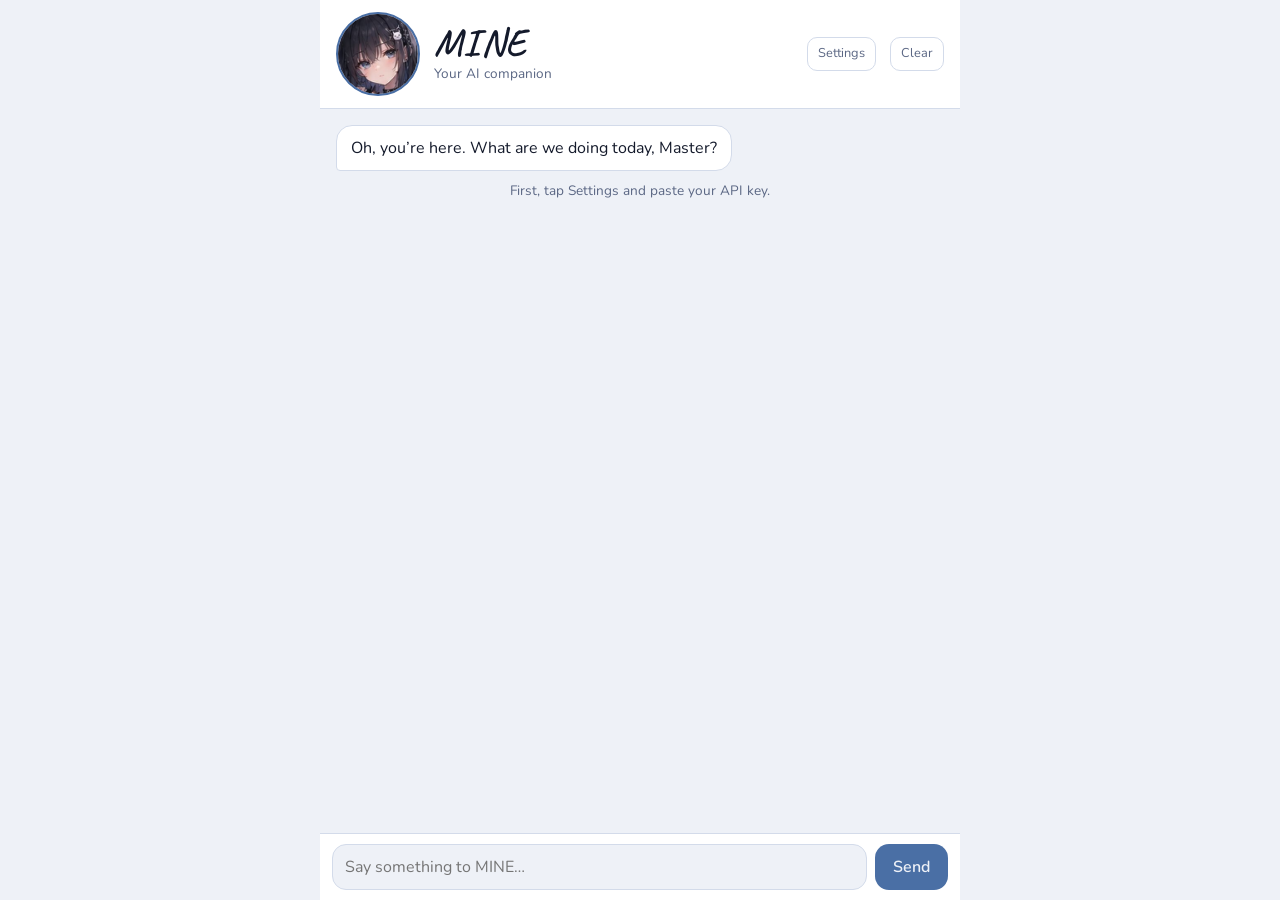
==== index-1.html @ 505eef0e "Add files via upload" ====
<!DOCTYPE html>
<html lang="en">
<head>
<meta charset="utf-8">
<meta name="viewport" content="width=device-width, initial-scale=1, viewport-fit=cover">
<title>MINE</title>
<meta name="theme-color" content="#0d1220">
<link rel="manifest" href="manifest.webmanifest">
<link rel="icon" href="icon-192.png">
<link rel="apple-touch-icon" href="icon-192.png">
<link rel="preconnect" href="https://fonts.googleapis.com">
<link href="https://fonts.googleapis.com/css2?family=Caveat:wght@600&family=Nunito:wght@400;600&display=swap" rel="stylesheet">
<link rel="stylesheet" href="style.css">
</head>
<body>
<div id="app">
<header>
<img id="face" alt="MINE">
<div><h1>MINE</h1><p id="status">Your AI companion</p></div>
<button id="gear" type="button">Settings</button><button id="clear" type="button">Clear</button>
</header>
<div id="set" hidden><label>API key (stays on this phone)<input id="k" type="password" autocomplete="off"></label><label>Model name<input id="mdl"></label><button id="sv" type="button">Save</button></div>
<div id="log" aria-live="polite"></div>
<form id="f"><textarea id="t" rows="1" placeholder="Say something to MINE…"></textarea><button id="send" type="submit">Send</button></form>
</div>
<script src="faces.js"></script>
<script src="script.js"></script>
</body>
</html>
---- style.css ----
:root{--bg:#eef1f7;--panel:#fff;--text:#141a2b;--muted:#5b6784;--accent:#4a6fa5;--me:#dbe4f3;--her:#fff;--line:#d3dbea;
box-sizing:border-box;padding-top:env(safe-area-inset-top,0px);padding-bottom:env(safe-area-inset-bottom,0px)}
@media (prefers-color-scheme:dark){:root:not([data-theme="light"]){--bg:#0d1220;--panel:#141b2d;--text:#e8edf7;--muted:#8d9ab8;--accent:#9fb4d6;--me:#26324d;--her:#19223a;--line:#27314a}}
:root[data-theme="dark"]{--bg:#0d1220;--panel:#141b2d;--text:#e8edf7;--muted:#8d9ab8;--accent:#9fb4d6;--me:#26324d;--her:#19223a;--line:#27314a}
*{box-sizing:border-box}
html,body{height:100%;margin:0}
body{background:var(--bg);color:var(--text);font:16px/1.5 Nunito,system-ui,sans-serif}
#app{height:100%;display:flex;flex-direction:column;max-width:640px;margin:0 auto}
header{display:flex;align-items:center;gap:14px;padding:12px 16px;border-bottom:1px solid var(--line);background:var(--panel)}
#face{width:84px;height:84px;border-radius:50%;object-fit:cover;object-position:50% 45%;border:2px solid var(--accent);transform:scale(1);flex:none;background:var(--line)}
h1{font:600 2.4rem/1 Caveat,cursive;margin:0;letter-spacing:.02em}
header p{margin:2px 0 0;color:var(--muted);font-size:.85rem}
#gear{margin-left:auto}#clear,#gear{background:none;border:1px solid var(--line);color:var(--muted);border-radius:10px;padding:6px 10px;font:inherit;font-size:.8rem}
#log{flex:1;overflow-y:auto;padding:16px;display:flex;flex-direction:column;gap:10px}
.m{max-width:85%;padding:10px 14px;border-radius:16px;white-space:pre-wrap;overflow-wrap:anywhere;border:1px solid var(--line)}
.her{align-self:flex-start;background:var(--her);border-bottom-left-radius:4px}
.me{align-self:flex-end;background:var(--me);border-bottom-right-radius:4px}
.err{align-self:center;color:var(--muted);font-size:.85rem;text-align:center}
form{display:flex;gap:8px;padding:10px 12px;border-top:1px solid var(--line);background:var(--panel)}
textarea{flex:1;resize:none;border:1px solid var(--line);border-radius:14px;padding:10px 12px;font:inherit;background:var(--bg);color:var(--text);max-height:120px}
#send{border:0;border-radius:14px;padding:0 18px;background:var(--accent);color:var(--bg);font:600 1rem Nunito,sans-serif}
#send:disabled{opacity:.5}
button:focus-visible,textarea:focus-visible{outline:2px solid var(--accent);outline-offset:2px}
header{flex-wrap:wrap}#set{display:flex;flex-direction:column;gap:8px;padding:12px 16px;border-bottom:1px solid var(--line);background:var(--panel);font-size:.85rem;color:var(--muted)}#set[hidden]{display:none}#set input{width:100%;margin-top:4px;border:1px solid var(--line);border-radius:10px;padding:8px 10px;font:inherit;background:var(--bg);color:var(--text)}#sv{align-self:flex-start;border:0;border-radius:10px;padding:8px 16px;background:var(--accent);color:var(--bg);font:600 .9rem Nunito,sans-serif}
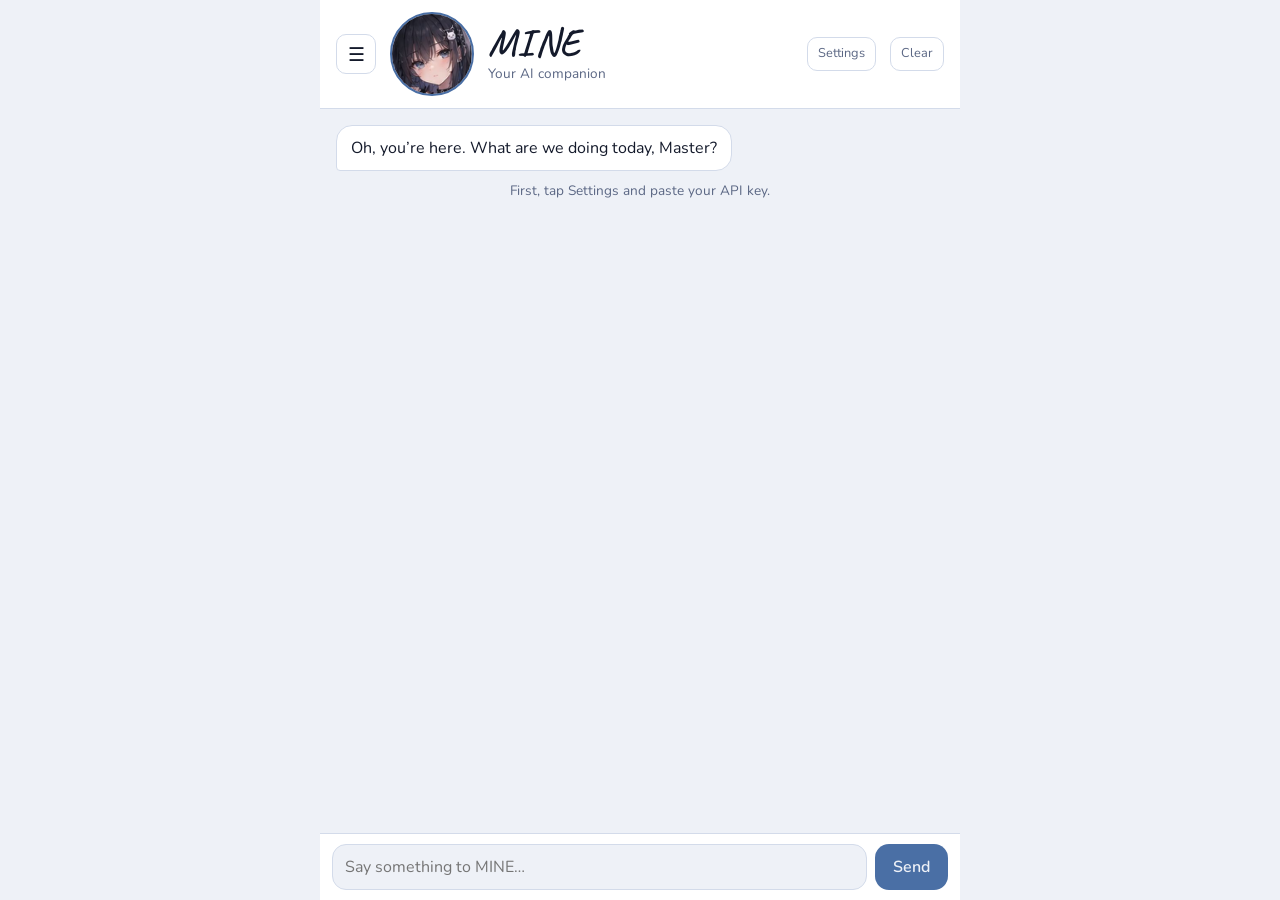
==== commit 5375308d: "Add files via upload" ====
--- a/index-1.html
+++ b/index-1.html
@@ -10,20 +10,34 @@
 <link rel="apple-touch-icon" href="icon-192.png">
 <link rel="preconnect" href="https://fonts.googleapis.com">
 <link href="https://fonts.googleapis.com/css2?family=Caveat:wght@600&family=Nunito:wght@400;600&display=swap" rel="stylesheet">
-<link rel="stylesheet" href="style.css">
+<link rel="stylesheet" href="style.css?v=2">
 </head>
 <body>
 <div id="app">
 <header>
+<button id="menu" type="button" aria-label="Chats">☰</button>
 <img id="face" alt="MINE">
 <div><h1>MINE</h1><p id="status">Your AI companion</p></div>
 <button id="gear" type="button">Settings</button><button id="clear" type="button">Clear</button>
 </header>
-<div id="set" hidden><label>API key (stays on this phone)<input id="k" type="password" autocomplete="off"></label><label>Model name<input id="mdl"></label><button id="sv" type="button">Save</button></div>
+<div id="set" hidden>
+<label>API key (stays on this phone)<input id="k" type="password" autocomplete="off"></label>
+<label>Model name<input id="mdl"></label>
+<label>What should MINE call you?<input id="un" placeholder="Master"></label>
+<label>Personality (how MINE acts)<textarea id="pp"></textarea></label>
+<div class="row"><button id="sv" type="button">Save</button><button id="rp" type="button">Reset personality</button></div>
+</div>
 <div id="log" aria-live="polite"></div>
 <form id="f"><textarea id="t" rows="1" placeholder="Say something to MINE…"></textarea><button id="send" type="submit">Send</button></form>
 </div>
+<div id="dim" hidden></div>
+<aside id="drawer" hidden>
+<h2>MINE</h2>
+<button id="newc" type="button">+ New chat</button>
+<input id="q" type="search" placeholder="Search chats…" autocomplete="off">
+<div id="list"></div>
+</aside>
 <script src="faces.js"></script>
-<script src="script.js"></script>
+<script src="script.js?v=2"></script>
 </body>
 </html>
--- a/style.css
+++ b/style.css
@@ -21,4 +21,22 @@
 #send{border:0;border-radius:14px;padding:0 18px;background:var(--accent);color:var(--bg);font:600 1rem Nunito,sans-serif}
 #send:disabled{opacity:.5}
 button:focus-visible,textarea:focus-visible{outline:2px solid var(--accent);outline-offset:2px}
-header{flex-wrap:wrap}#set{display:flex;flex-direction:column;gap:8px;padding:12px 16px;border-bottom:1px solid var(--line);background:var(--panel);font-size:.85rem;color:var(--muted)}#set[hidden]{display:none}#set input{width:100%;margin-top:4px;border:1px solid var(--line);border-radius:10px;padding:8px 10px;font:inherit;background:var(--bg);color:var(--text)}#sv{align-self:flex-start;border:0;border-radius:10px;padding:8px 16px;background:var(--accent);color:var(--bg);font:600 .9rem Nunito,sans-serif}+header{flex-wrap:wrap}#set{display:flex;flex-direction:column;gap:8px;padding:12px 16px;border-bottom:1px solid var(--line);background:var(--panel);font-size:.85rem;color:var(--muted)}#set[hidden]{display:none}#set input{width:100%;margin-top:4px;border:1px solid var(--line);border-radius:10px;padding:8px 10px;font:inherit;background:var(--bg);color:var(--text)}#sv{align-self:flex-start;border:0;border-radius:10px;padding:8px 16px;background:var(--accent);color:var(--bg);font:600 .9rem Nunito,sans-serif}
+#menu{background:none;border:1px solid var(--line);color:var(--text);border-radius:10px;width:40px;height:40px;font-size:1.2rem;flex:none}
+#dim{position:fixed;inset:0;background:rgba(0,0,0,.45);z-index:20}
+#dim[hidden],#drawer[hidden]{display:none}
+#drawer{position:fixed;top:0;bottom:0;left:0;width:min(86vw,340px);background:var(--panel);color:var(--text);z-index:21;display:flex;flex-direction:column;gap:10px;padding:calc(12px + env(safe-area-inset-top,0px)) 12px calc(12px + env(safe-area-inset-bottom,0px));border-right:1px solid var(--line)}
+#drawer h2{font:600 2rem/1 Caveat,cursive;margin:0}
+#q{width:100%;border:1px solid var(--line);border-radius:12px;padding:10px 12px;font:inherit;background:var(--bg);color:var(--text)}
+#newc{border:0;border-radius:12px;padding:10px;background:var(--accent);color:var(--bg);font:600 1rem Nunito,sans-serif}
+#list{flex:1;overflow-y:auto;display:flex;flex-direction:column;gap:2px}
+.lab{color:var(--muted);font-size:.75rem;margin:10px 4px 2px}
+.ci{display:flex;align-items:center;border-radius:10px}
+.ci.on{background:var(--me)}
+.ci .o{flex:1;min-width:0;text-align:left;background:none;border:0;color:var(--text);font:inherit;padding:10px;overflow:hidden;text-overflow:ellipsis;white-space:nowrap}
+.ci .a{background:none;border:0;color:var(--muted);padding:8px;font-size:1rem;opacity:.45}
+.ci .a.p{opacity:1}
+#set{max-height:65vh;overflow-y:auto}
+#set textarea{width:100%;min-height:130px;max-height:none;margin-top:4px;resize:vertical;border:1px solid var(--line);border-radius:10px;padding:8px 10px;font:inherit;background:var(--bg);color:var(--text)}
+.row{display:flex;gap:8px;flex-wrap:wrap}
+#rp{background:none;border:1px solid var(--line);color:var(--muted);border-radius:10px;padding:8px 12px;font:inherit;font-size:.85rem}
